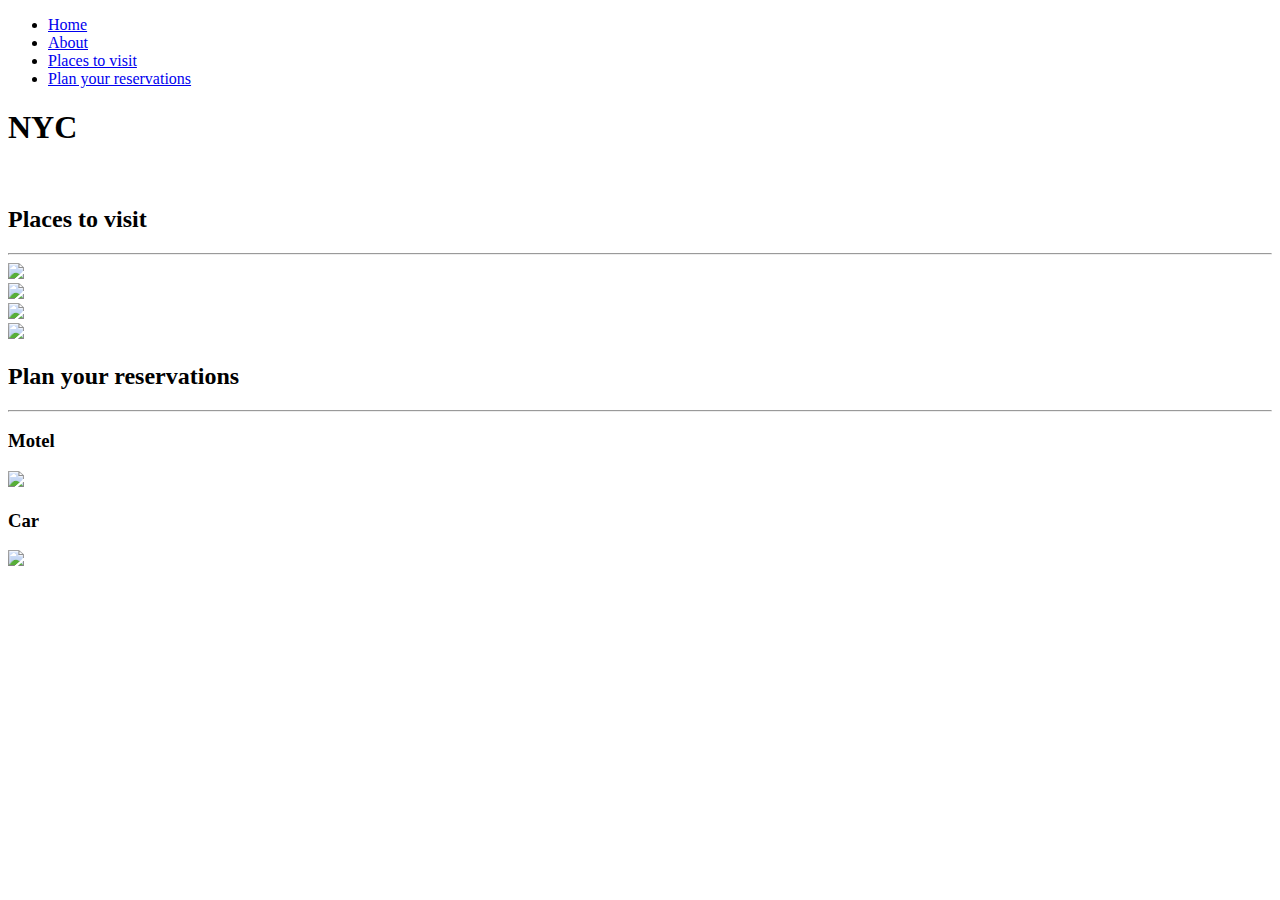
==== index.html @ 92fd8c38 "Update index.html" ====
﻿<!DOCTYPE html>
<html lang="en">

<head>

    <meta charset="utf-8">
    <meta http-equiv="X-UA-Compatible" content="IE=edge">
    <meta name="viewport" content="width=device-width, initial-scale=1">
    <meta name="description" content="">
    <meta name="author" content="">

    <title>Stylish Portfolio - Start Bootstrap Theme</title>

    <!-- Bootstrap Core CSS -->
    <link href="css/bootstrap.min.css" rel="stylesheet">

    <!-- Custom CSS -->
    <link href="css/stylish-portfolio.css" rel="stylesheet">

    <!-- Custom Fonts -->
    <link href="font-awesome/css/font-awesome.min.css" rel="stylesheet" type="text/css">
    <link href="http://fonts.googleapis.com/css?family=Source+Sans+Pro:300,400,700,300italic,400italic,700italic" rel="stylesheet" type="text/css">

    <!-- HTML5 Shim and Respond.js IE8 support of HTML5 elements and media queries -->
    <!-- WARNING: Respond.js doesn't work if you view the page via file:// -->
    <!--[if lt IE 9]>
        <script src="https://oss.maxcdn.com/libs/html5shiv/3.7.0/html5shiv.js"></script>
        <script src="https://oss.maxcdn.com/libs/respond.js/1.4.2/respond.min.js"></script>
    <![endif]-->

</head>

<body>

    <!-- Navigation -->
    <a id="menu-toggle" href="#" class="btn btn-dark btn-lg toggle"><i class="fa fa-bars"></i></a>
    <nav id="sidebar-wrapper">
        <ul class="sidebar-nav">
            <a id="menu-close" href="#" class="btn btn-light btn-lg pull-right toggle"><i class="fa fa-times"></i></a>
            <li class="sidebar-brand">
                <a href="#top"  onclick = $("#menu-close").click(); >Home</a>
            </li>
            <li>
                <a href="about.html" onclick = $("#menu-close").click(); >About</a>
            </li>
            <li>
                <a href="#services" onclick = $("#menu-close").click(); >Places to visit</a>
            </li>
            <li>
                <a href="#plan" onclick=$("#menu-close").click();>Plan your reservations</a>
            </li>
            
        </ul>
    </nav>

    <!-- Header -->
    <header id="top" class="header">
        <div class="text-vertical-center">
            <h1>NYC</h1>
            <br>
           
        </div>
    </header>

    
    <section id="services" class="services bg-primary">
        <div class="container">
            <div class="row text-center">
                <div class="container">
                    <div class="row">
                        <div class="col-lg-10 col-lg-offset-1 text-center">
                            <h2>Places to visit</h2>
                            <hr class="small">
                            <div class="row">
                                <div class="col-md-6">
                                    <div class="portfolio-item">
                                        <a href="esb.html">
                                            <img class="img-portfolio img-responsive" src="https://upload.wikimedia.org/wikipedia/commons/d/d9/Lower_Central_Park_Shot_5.JPG">
                                        </a>
                                    </div>
                                </div>
                                <div class="col-md-6">
                                    <div class="portfolio-item">
                                        <a href="sol.html">
                                            <img class="img-portfolio img-responsive" src="img/sol.jpg">
                                        </a>
                                    </div>
                                </div>
                                <div class="col-md-6">
                                    <div class="portfolio-item">
                                        <a href="tsq.html">
                                            <img class="img-portfolio img-responsive" src="img/tsq.jpg">
                                        </a>
                                    </div>
                                </div>
                                <div class="col-md-6">
                                    <div class="portfolio-item">
                                        <a href="bb.html">
                                            <img class="img-portfolio img-responsive" src="img/bb.jpg">
                                        </a>
                                    </div>
                                </div>
                            </div>
                            <!-- /.row (nested) -->
                            
                        </div>
                        <!-- /.col-lg-10 -->
                    </div>
                    <!-- /.row -->
                    
                </div>
                <!-- /.container -->
        </section>
    <section id="plan" class="services bg-primary">
        <div class="container">
            <div class="row text-center">
                <div class="container">
                    <div class="row">
                        <div class="col-lg-10 col-lg-offset-1 text-center">
                            <h2>Plan your reservations</h2>
                            <hr class="small">
                            <div class="row">
                                <div class="col-md-3">
                                    <div class="portfolio-item">
                                        <h3>Motel</h3>
                                        <a href="reservation.html">
                                            <img class="img-portfolio img-responsive" src="img/motel.jpg">
                                        </a>
                                    </div>
                                </div>
                                <div class="col-md-3">
                                    <div class="portfolio-item">
                                        <h3>Car</h3>
                                        <a href="reservation.html">
                                            <img class="img-portfolio img-responsive" src="img/car1.jpg">
                                        </a>
                                    </div>
                                </div>
                            </div>
                            <!-- /.row (nested) -->

                        </div>
                        <!-- /.col-lg-10 -->
                    </div>
                    <!-- /.row -->

                </div>
                <!-- /.container -->
    </section>
    <!-- jQuery -->
    <script src="js/jquery.js"></script>

    <!-- Bootstrap Core JavaScript -->
    <script src="js/bootstrap.min.js"></script>


    <script>
    // Closes the sidebar menu
    $("#menu-close").click(function(e) {
        e.preventDefault();
        $("#sidebar-wrapper").toggleClass("active");
    });

    // Opens the sidebar menu
    $("#menu-toggle").click(function(e) {
        e.preventDefault();
        $("#sidebar-wrapper").toggleClass("active");
    });

    // Scrolls to the selected menu item on the page
    $(function() {
        $('a[href*=#]:not([href=#])').click(function() {
            if (location.pathname.replace(/^\//, '') == this.pathname.replace(/^\//, '') || location.hostname == this.hostname) {

                var target = $(this.hash);
                target = target.length ? target : $('[name=' + this.hash.slice(1) + ']');
                if (target.length) {
                    $('html,body').animate({
                        scrollTop: target.offset().top
                    }, 1000);
                    return false;
                }
            }
        });
    });
    </script>

</body>

</html>
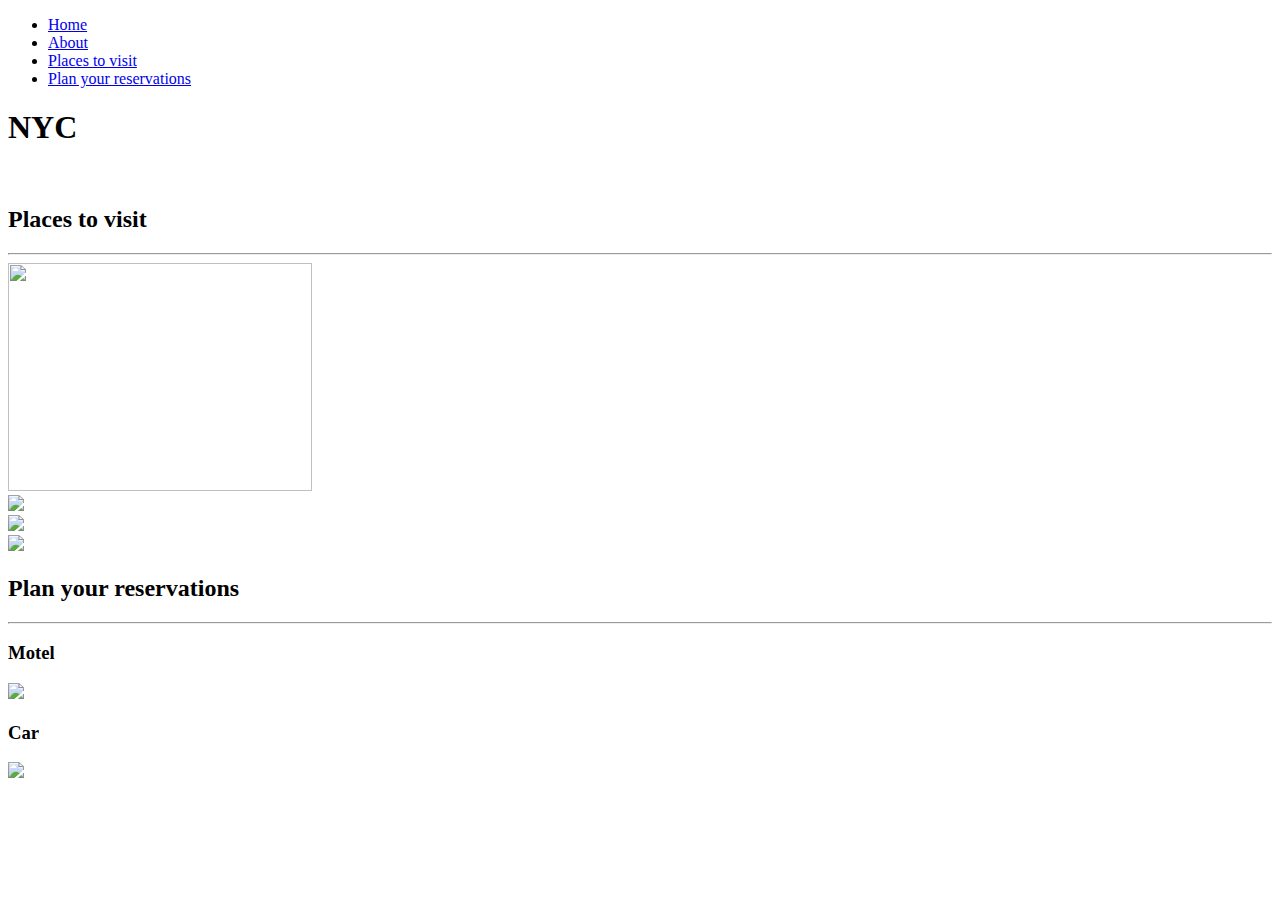
==== commit 50d40d91: "Update index.html" ====
--- a/index.html
+++ b/index.html
@@ -75,7 +75,7 @@
                                 <div class="col-md-6">
                                     <div class="portfolio-item">
                                         <a href="esb.html">
-                                            <img class="img-portfolio img-responsive" src="https://upload.wikimedia.org/wikipedia/commons/d/d9/Lower_Central_Park_Shot_5.JPG">
+                                            <img class="img-portfolio img-responsive" src="https://upload.wikimedia.org/wikipedia/commons/d/d9/Lower_Central_Park_Shot_5.JPG" style="width:304px;height:228px;">
                                         </a>
                                     </div>
                                 </div>
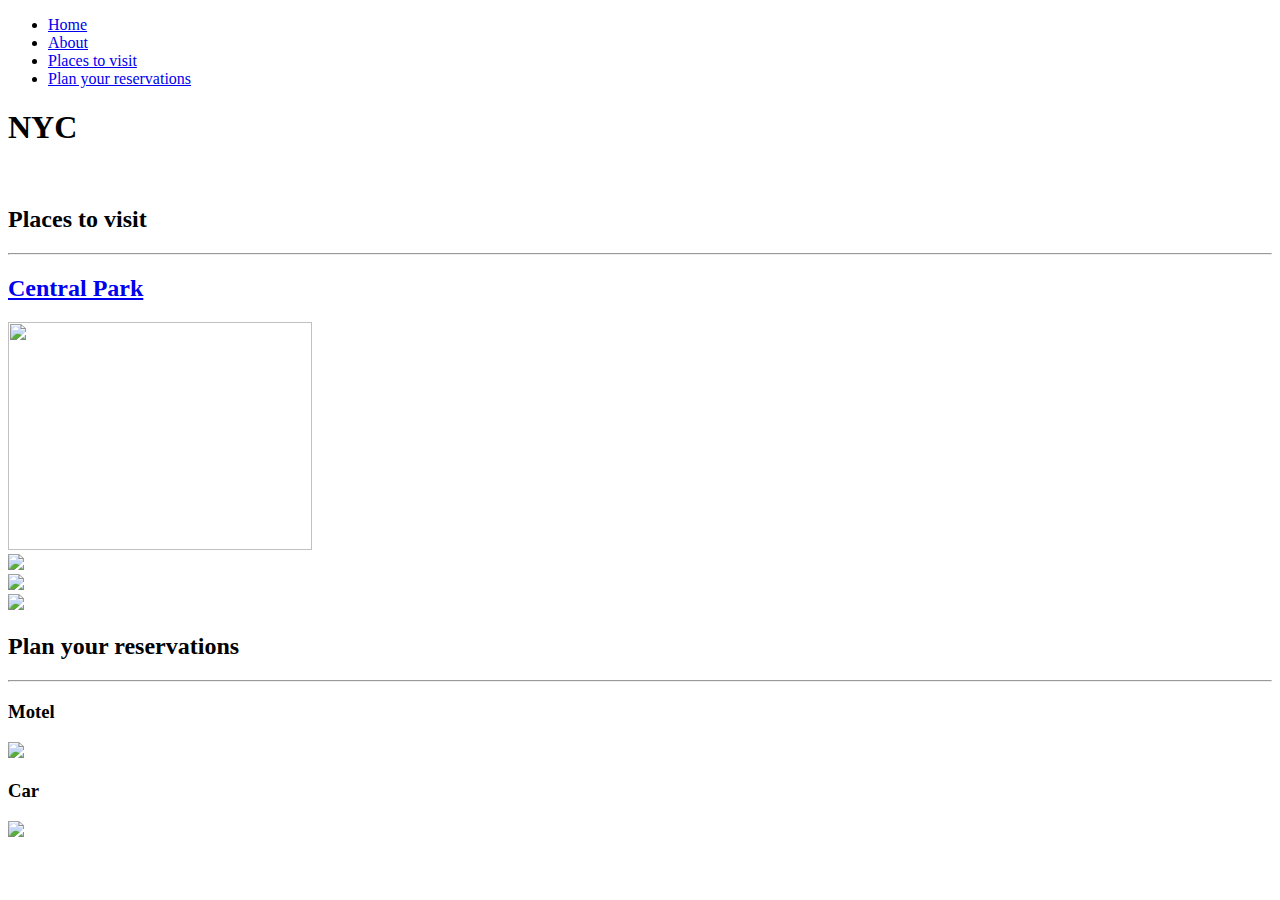
==== commit cc59d498: "Update index.html" ====
--- a/index.html
+++ b/index.html
@@ -75,6 +75,7 @@
                                 <div class="col-md-6">
                                     <div class="portfolio-item">
                                         <a href="esb.html">
+                                            <h2>Central Park</h2>
                                             <img class="img-portfolio img-responsive" src="https://upload.wikimedia.org/wikipedia/commons/d/d9/Lower_Central_Park_Shot_5.JPG" style="width:304px;height:228px;">
                                         </a>
                                     </div>
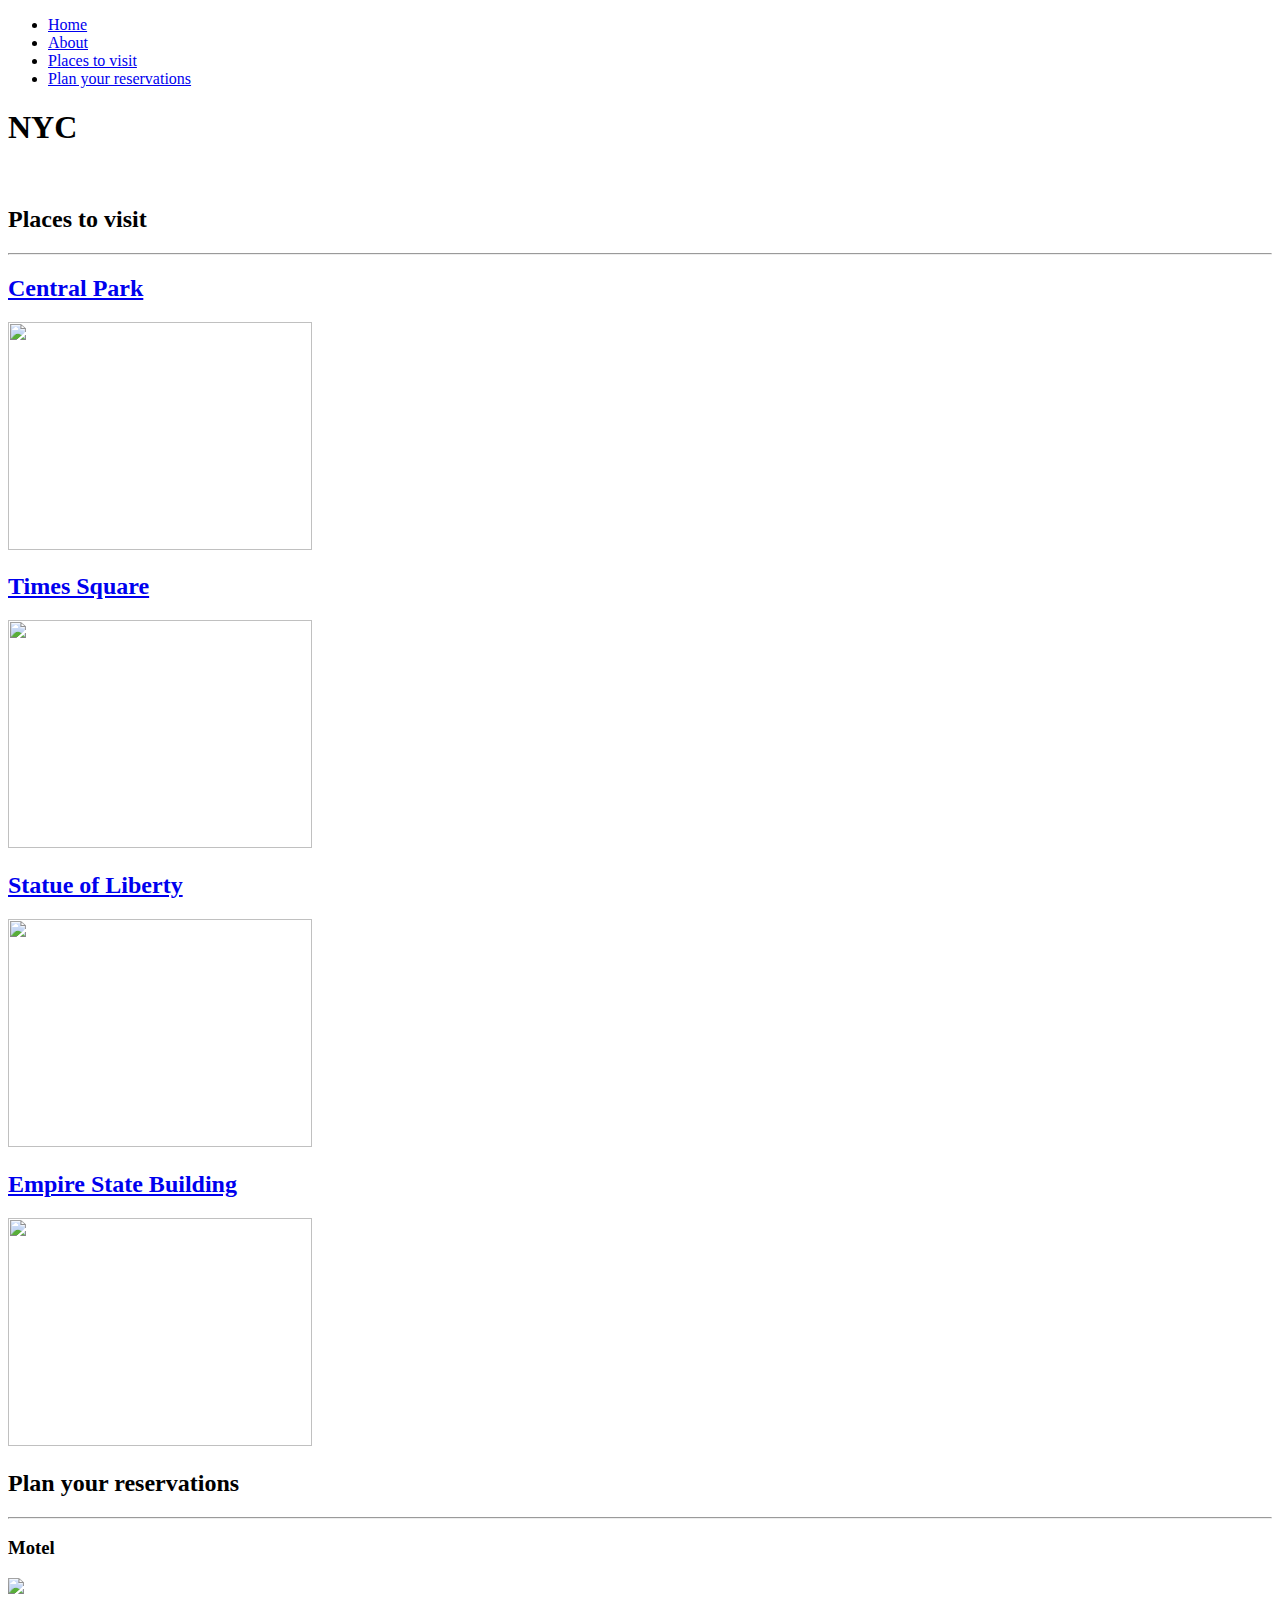
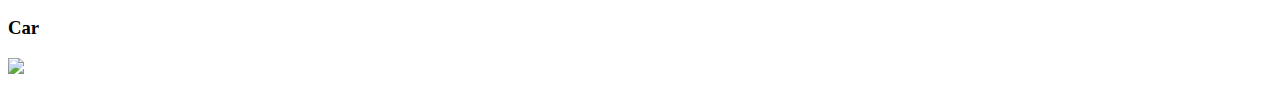
==== commit 5c5101f8: "Update index.html" ====
--- a/index.html
+++ b/index.html
@@ -83,21 +83,24 @@
                                 <div class="col-md-6">
                                     <div class="portfolio-item">
                                         <a href="sol.html">
-                                            <img class="img-portfolio img-responsive" src="img/sol.jpg">
+                                            <h2>Times Square</h2>
+                                            <img class="img-portfolio img-responsive" src="https://encrypted-tbn2.gstatic.com/images?q=tbn:ANd9GcQvWcoRJOvbKly8HhQMQZC1KwUorlLao0Aksz9ThTLkH9rD8D7d" style="width:304px;height:228px;">
                                         </a>
                                     </div>
                                 </div>
                                 <div class="col-md-6">
                                     <div class="portfolio-item">
                                         <a href="tsq.html">
-                                            <img class="img-portfolio img-responsive" src="img/tsq.jpg">
+                                            <h2>Statue of Liberty</h2>
+                                            <img class="img-portfolio img-responsive" src="https://upload.wikimedia.org/wikipedia/commons/a/a1/Statue_of_Liberty_7.jpg" style="width:304px;height:228px;">
                                         </a>
                                     </div>
                                 </div>
                                 <div class="col-md-6">
                                     <div class="portfolio-item">
                                         <a href="bb.html">
-                                            <img class="img-portfolio img-responsive" src="img/bb.jpg">
+                                            <h2>Empire State Building</h2>
+                                            <img class="img-portfolio img-responsive" src="https://upload.wikimedia.org/wikipedia/commons/c/c7/Empire_State_Building_by_David_Shankbone_crop.jpg" style="width:304px;height:228px;">
                                         </a>
                                     </div>
                                 </div>
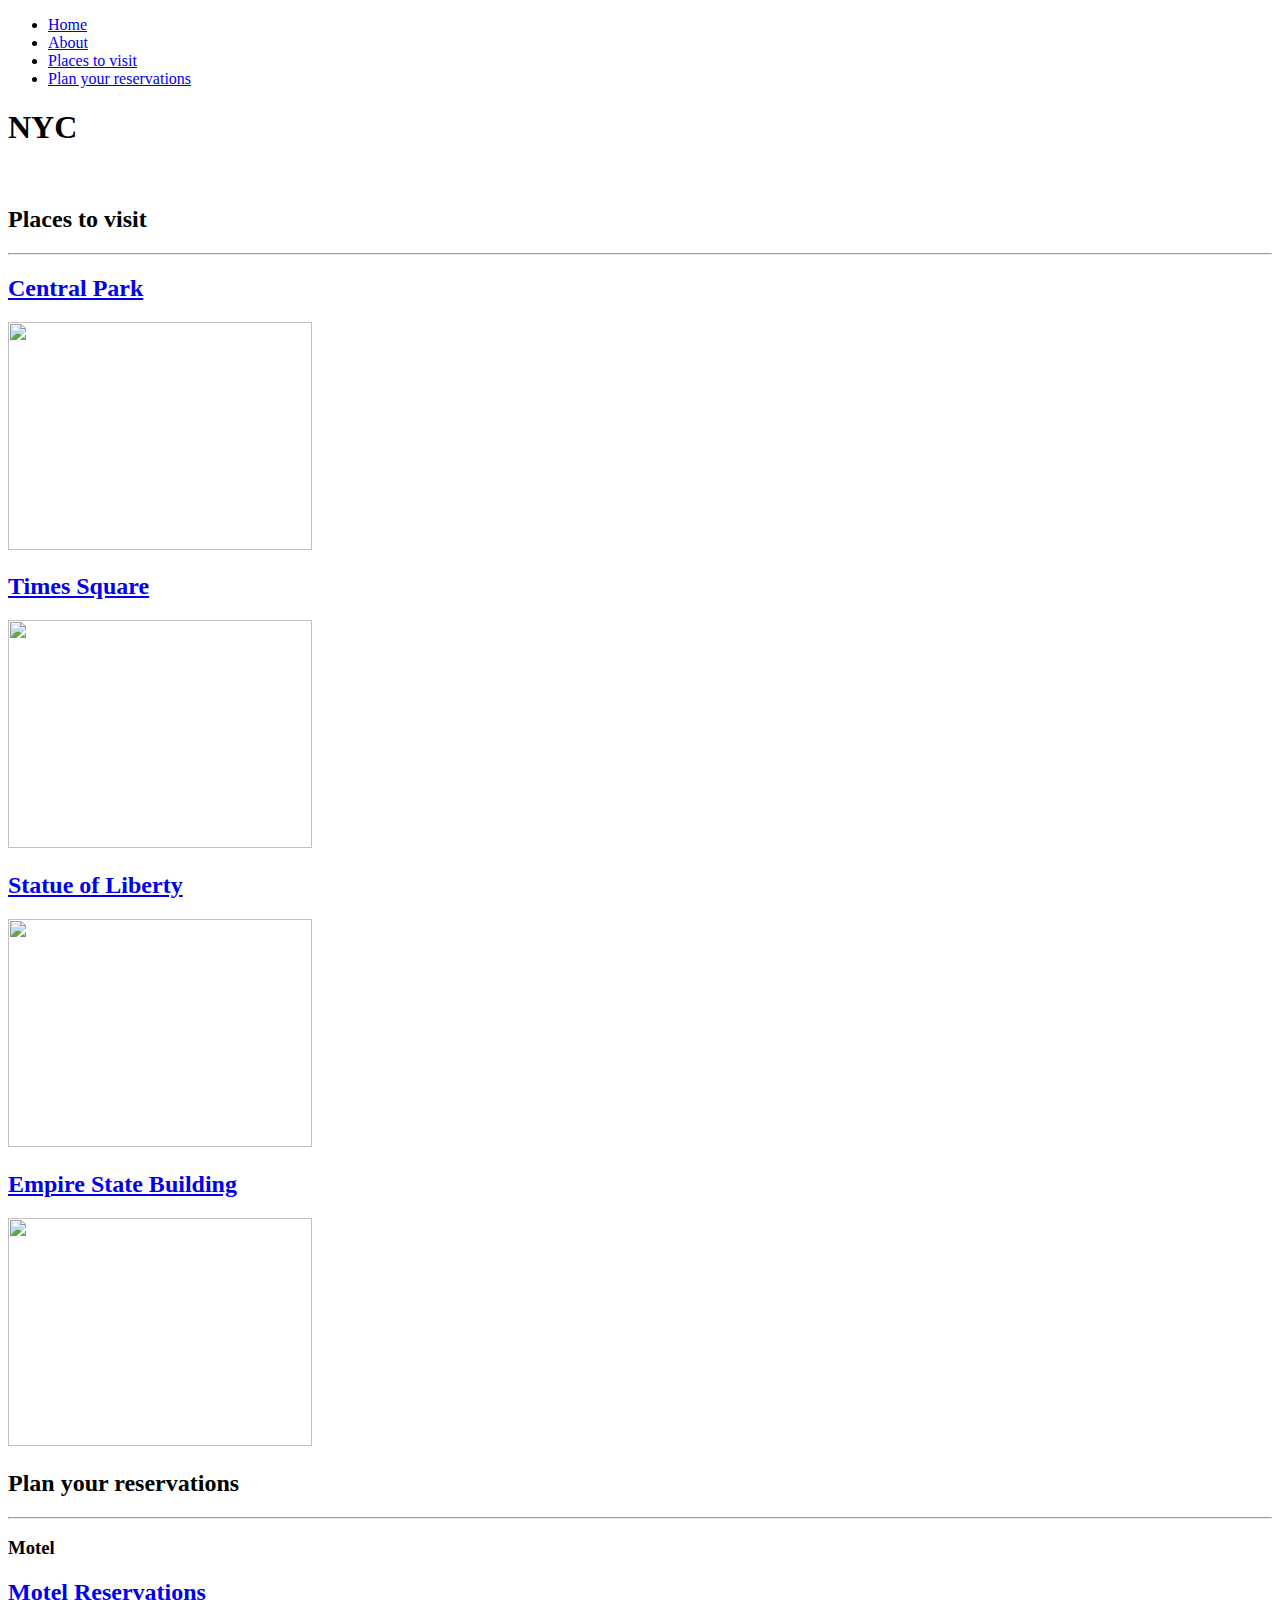
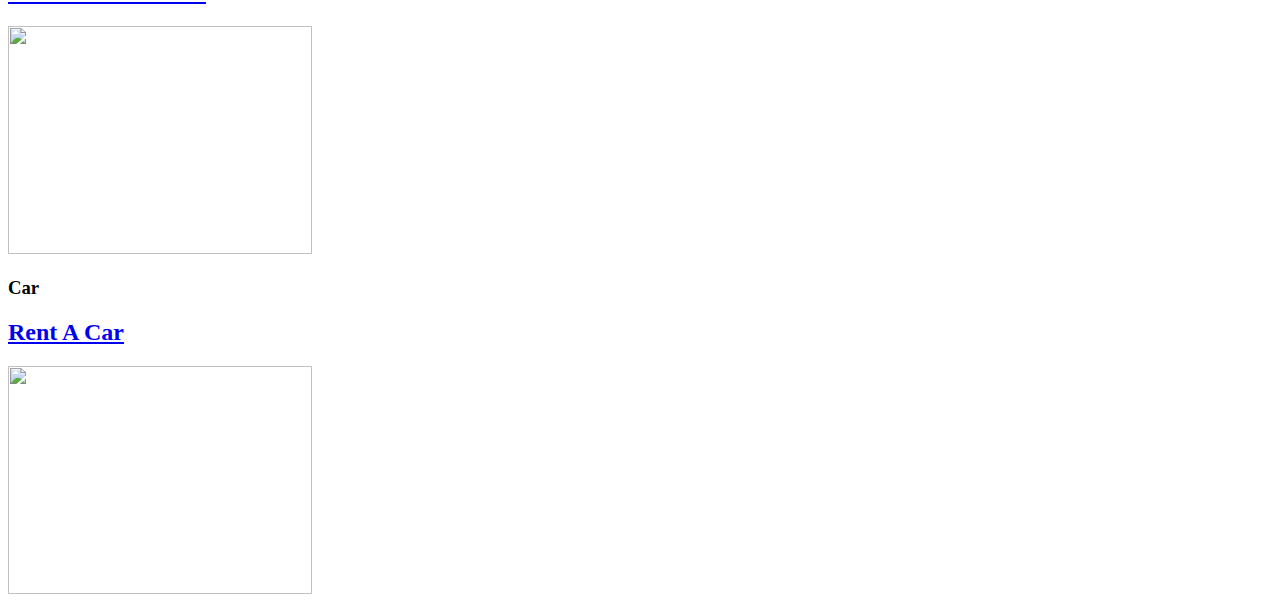
==== commit c85a4595: "Update index.html" ====
--- a/index.html
+++ b/index.html
@@ -128,7 +128,8 @@
                                     <div class="portfolio-item">
                                         <h3>Motel</h3>
                                         <a href="reservation.html">
-                                            <img class="img-portfolio img-responsive" src="img/motel.jpg">
+                                            <h2>Motel Reservations</h2>
+                                            <img class="img-portfolio img-responsive" src="http://www.san-diego-hitching-post-motels.com/images/ebb-tide-motel1.jpg" style="width:304px;height:228px;">
                                         </a>
                                     </div>
                                 </div>
@@ -136,7 +137,8 @@
                                     <div class="portfolio-item">
                                         <h3>Car</h3>
                                         <a href="reservation.html">
-                                            <img class="img-portfolio img-responsive" src="img/car1.jpg">
+                                            <h2>Rent A Car</h2>
+                                            <img class="img-portfolio img-responsive" src="http://pictures.dealer.com/m/merlekellyford/0099/9fb40cb5288e33f4bd0ecd6358e9c6f0x.jpg" style="width:304px;height:228px;">
                                         </a>
                                     </div>
                                 </div>
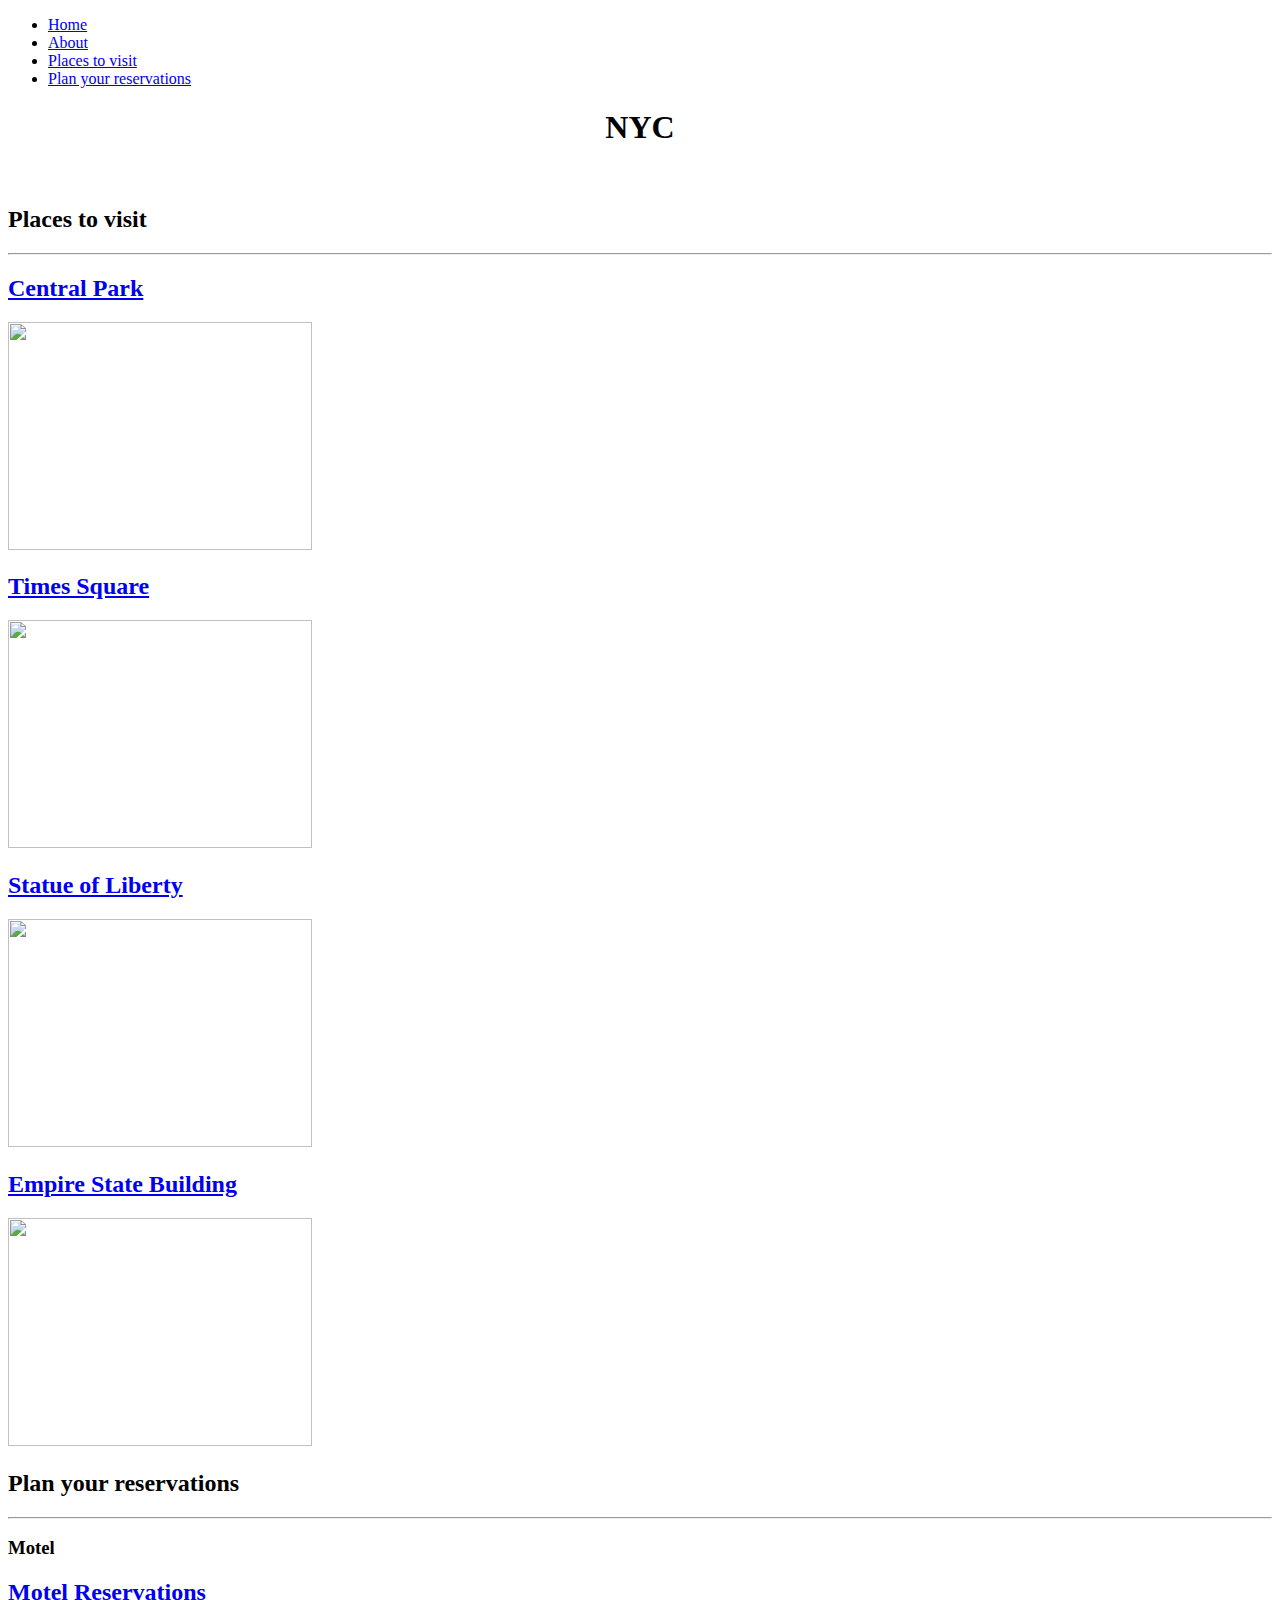
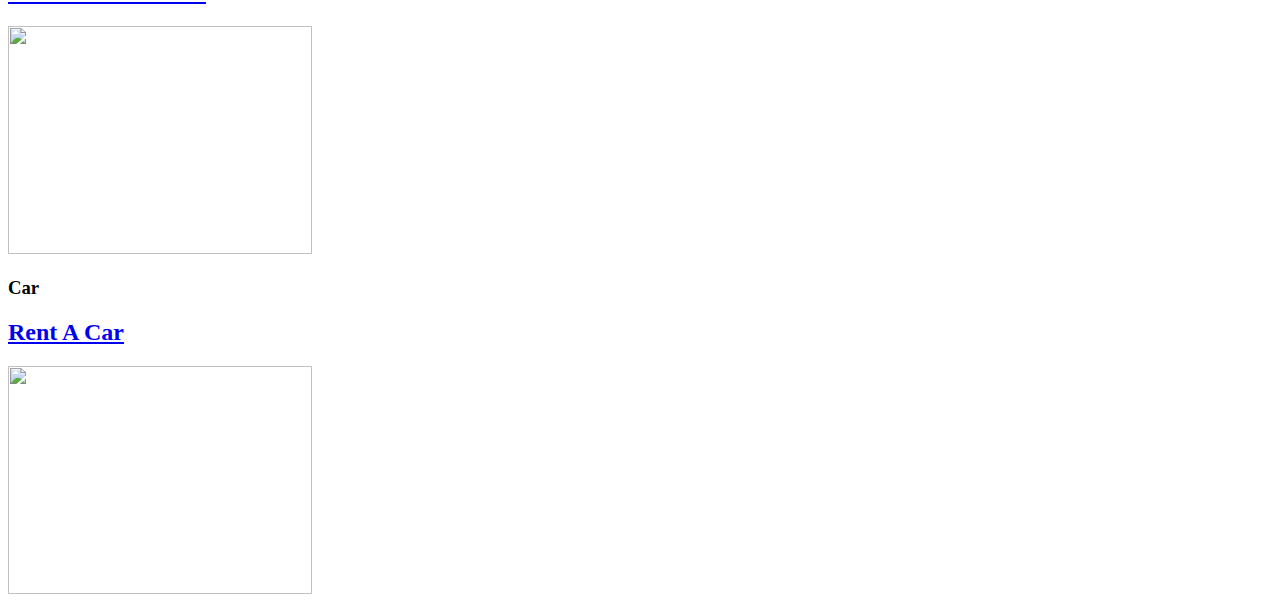
==== commit bb733f32: "Update index.html" ====
--- a/index.html
+++ b/index.html
@@ -56,7 +56,7 @@
     <!-- Header -->
     <header id="top" class="header">
         <div class="text-vertical-center">
-            <h1>NYC</h1>
+            <h1><center><b>NYC</b></center></h1>
             <br>
            
         </div>
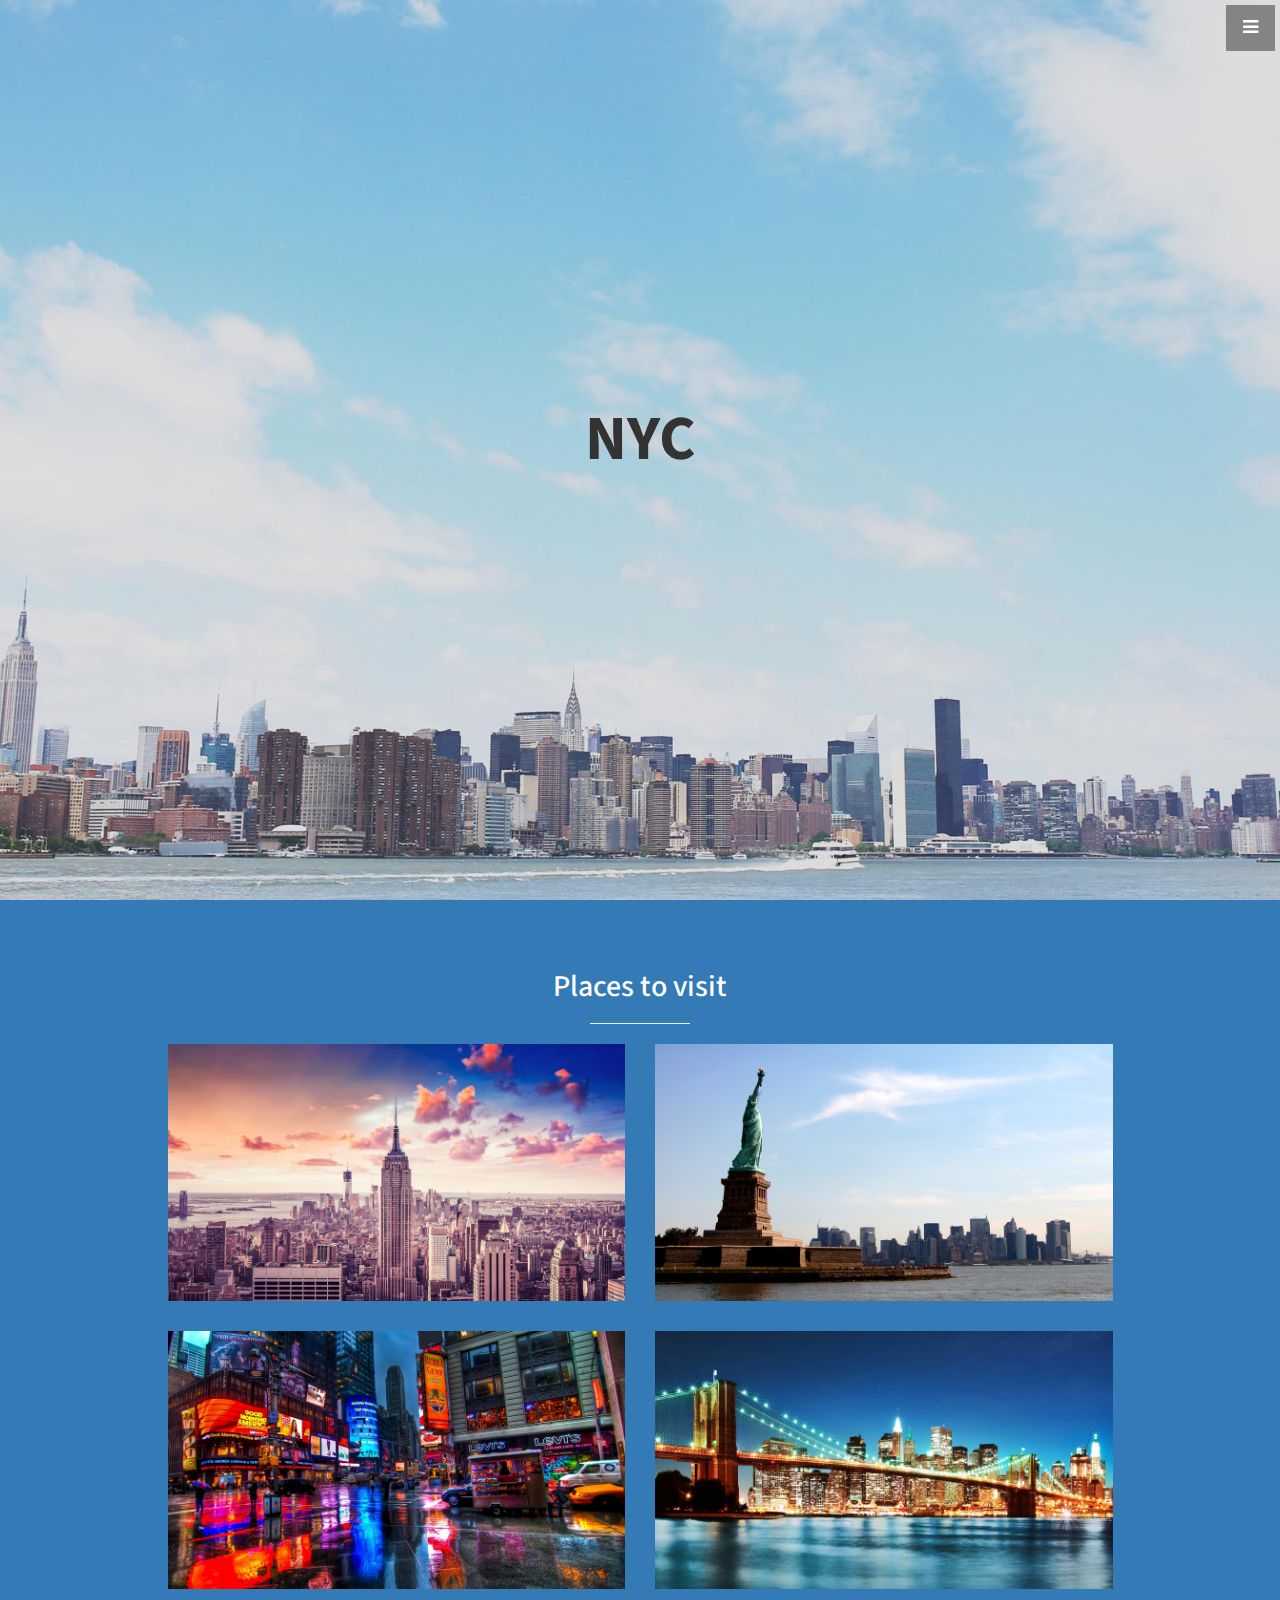
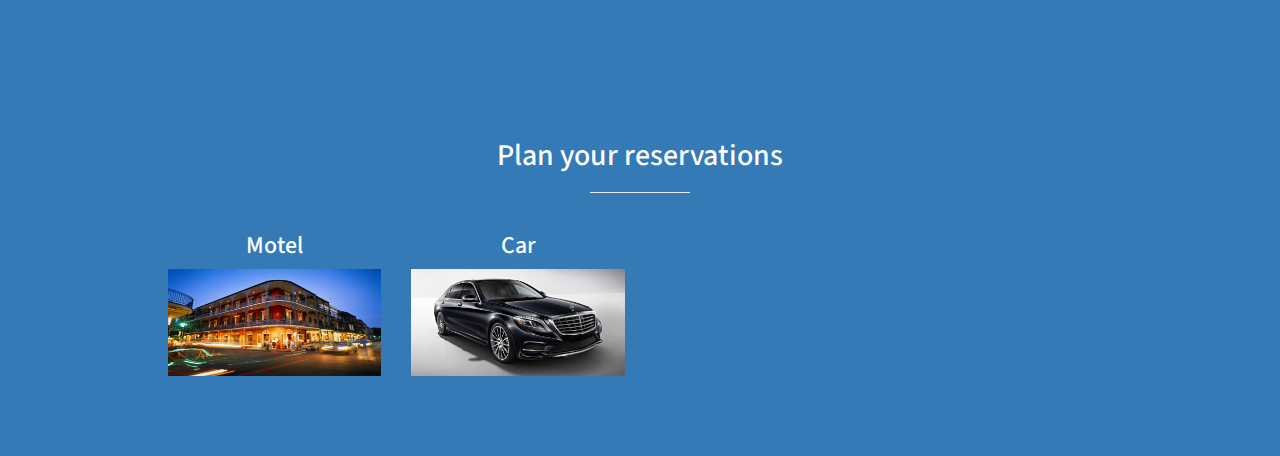
==== commit d0bf4302: "Core Files" ====
--- a/index.html
+++ b/index.html
@@ -56,7 +56,7 @@
     <!-- Header -->
     <header id="top" class="header">
         <div class="text-vertical-center">
-            <h1><center><b>NYC</b></center></h1>
+            <h1>NYC</h1>
             <br>
            
         </div>
@@ -75,32 +75,28 @@
                                 <div class="col-md-6">
                                     <div class="portfolio-item">
                                         <a href="esb.html">
-                                            <h2>Central Park</h2>
-                                            <img class="img-portfolio img-responsive" src="https://upload.wikimedia.org/wikipedia/commons/d/d9/Lower_Central_Park_Shot_5.JPG" style="width:304px;height:228px;">
+                                            <img class="img-portfolio img-responsive" src="img/esb.png">
                                         </a>
                                     </div>
                                 </div>
                                 <div class="col-md-6">
                                     <div class="portfolio-item">
                                         <a href="sol.html">
-                                            <h2>Times Square</h2>
-                                            <img class="img-portfolio img-responsive" src="https://encrypted-tbn2.gstatic.com/images?q=tbn:ANd9GcQvWcoRJOvbKly8HhQMQZC1KwUorlLao0Aksz9ThTLkH9rD8D7d" style="width:304px;height:228px;">
+                                            <img class="img-portfolio img-responsive" src="img/sol.jpg">
                                         </a>
                                     </div>
                                 </div>
                                 <div class="col-md-6">
                                     <div class="portfolio-item">
                                         <a href="tsq.html">
-                                            <h2>Statue of Liberty</h2>
-                                            <img class="img-portfolio img-responsive" src="https://upload.wikimedia.org/wikipedia/commons/a/a1/Statue_of_Liberty_7.jpg" style="width:304px;height:228px;">
+                                            <img class="img-portfolio img-responsive" src="img/tsq.jpg">
                                         </a>
                                     </div>
                                 </div>
                                 <div class="col-md-6">
                                     <div class="portfolio-item">
                                         <a href="bb.html">
-                                            <h2>Empire State Building</h2>
-                                            <img class="img-portfolio img-responsive" src="https://upload.wikimedia.org/wikipedia/commons/c/c7/Empire_State_Building_by_David_Shankbone_crop.jpg" style="width:304px;height:228px;">
+                                            <img class="img-portfolio img-responsive" src="img/bb.jpg">
                                         </a>
                                     </div>
                                 </div>
@@ -128,8 +124,7 @@
                                     <div class="portfolio-item">
                                         <h3>Motel</h3>
                                         <a href="reservation.html">
-                                            <h2>Motel Reservations</h2>
-                                            <img class="img-portfolio img-responsive" src="http://www.san-diego-hitching-post-motels.com/images/ebb-tide-motel1.jpg" style="width:304px;height:228px;">
+                                            <img class="img-portfolio img-responsive" src="img/motel.jpg">
                                         </a>
                                     </div>
                                 </div>
@@ -137,8 +132,7 @@
                                     <div class="portfolio-item">
                                         <h3>Car</h3>
                                         <a href="reservation.html">
-                                            <h2>Rent A Car</h2>
-                                            <img class="img-portfolio img-responsive" src="http://pictures.dealer.com/m/merlekellyford/0099/9fb40cb5288e33f4bd0ecd6358e9c6f0x.jpg" style="width:304px;height:228px;">
+                                            <img class="img-portfolio img-responsive" src="img/car1.jpg">
                                         </a>
                                     </div>
                                 </div>
--- a/css/stylish-portfolio.css
+++ b/css/stylish-portfolio.css
@@ -0,0 +1,227 @@
+/*!
+ * Start Bootstrap - Stylish Portfolio Bootstrap Theme (http://startbootstrap.com)
+ * Code licensed under the Apache License v2.0.
+ * For details, see http://www.apache.org/licenses/LICENSE-2.0.
+ */
+
+/* Global Styles */
+
+html,
+body {
+    width: 100%;
+    height: 100%;
+}
+
+body {
+    font-family: "Source Sans Pro","Helvetica Neue",Helvetica,Arial,sans-serif;
+}
+
+.text-vertical-center {
+    display: table-cell;
+    text-align: center;
+    vertical-align: middle;
+}
+
+.text-vertical-center h1 {
+    margin: 0;
+    padding: 0;
+    font-size: 4.5em;
+    font-weight: 700;
+}
+
+/* Custom Button Styles */
+
+.btn-dark {
+    border-radius: 0;
+    color: #fff;
+    background-color: rgba(0,0,0,0.4);
+}
+
+.btn-dark:hover,
+.btn-dark:focus,
+.btn-dark:active {
+    color: #fff;
+    background-color: rgba(0,0,0,0.7);
+}
+
+.btn-light {
+    border-radius: 0;
+    color: #333;
+    background-color: rgb(255,255,255);
+}
+
+.btn-light:hover,
+.btn-light:focus,
+.btn-light:active {
+    color: #333;
+    background-color: rgba(255,255,255,0.8);
+}
+
+/* Custom Horizontal Rule */
+
+hr.small {
+    max-width: 100px;
+}
+
+/* Side Menu */
+
+#sidebar-wrapper {
+    z-index: 1000;
+    position: fixed;
+    right: 0;
+    width: 250px;
+    height: 100%;
+    margin-right: -250px;
+    overflow-y: auto;
+    background: #222;
+    -webkit-transition: all 0.4s ease 0s;
+    -moz-transition: all 0.4s ease 0s;
+    -ms-transition: all 0.4s ease 0s;
+    -o-transition: all 0.4s ease 0s;
+    transition: all 0.4s ease 0s;
+}
+
+.sidebar-nav {
+    position: absolute;
+    top: 0;
+    width: 250px;
+    margin: 0;
+    padding: 0;
+    list-style: none;
+}
+
+.sidebar-nav li {
+    text-indent: 20px;
+    line-height: 40px;
+}
+
+.sidebar-nav li a {
+    display: block;
+    text-decoration: none;
+    color: #999;
+}
+
+.sidebar-nav li a:hover {
+    text-decoration: none;
+    color: #fff;
+    background: rgba(255,255,255,0.2);
+}
+
+.sidebar-nav li a:active,
+.sidebar-nav li a:focus {
+    text-decoration: none;
+}
+
+.sidebar-nav > .sidebar-brand {
+    height: 55px;
+    font-size: 18px;
+    line-height: 55px;
+}
+
+.sidebar-nav > .sidebar-brand a {
+    color: #999;
+}
+
+.sidebar-nav > .sidebar-brand a:hover {
+    color: #fff;
+    background: none;
+}
+
+#menu-toggle {
+    z-index: 1;
+    position: fixed;
+    top: 0;
+    right: 0;
+}
+
+#sidebar-wrapper.active {
+    right: 250px;
+    width: 250px;
+    -webkit-transition: all 0.4s ease 0s;
+    -moz-transition: all 0.4s ease 0s;
+    -ms-transition: all 0.4s ease 0s;
+    -o-transition: all 0.4s ease 0s;
+    transition: all 0.4s ease 0s;
+}
+
+.toggle {
+    margin: 5px 5px 0 0;
+}
+
+/* Header */
+
+.header {
+    display: table;
+    position: relative;
+    width: 100%;
+    height: 100%;
+    background: url(../img/bg.jpg) no-repeat center center scroll;
+    -webkit-background-size: cover;
+    -moz-background-size: cover;
+    background-size: cover;
+    -o-background-size: cover;
+}
+
+/* About */
+
+.about {
+    padding: 50px 0;
+}
+
+/* Services */
+
+.services {
+    padding: 50px 0;
+}
+
+.service-item {
+    margin-bottom: 30px;
+}
+
+/* Callout */
+
+
+
+/* Portfolio */
+
+
+
+.portfolio-item {
+    margin-bottom: 30px;
+}
+
+.img-portfolio {
+    margin: 0 auto;
+}
+
+.img-portfolio:hover {
+    opacity: 0.8;
+}
+
+/* Call to Action */
+
+.call-to-action {
+    padding: 50px 0;
+}
+
+.call-to-action .btn {
+    margin: 10px;
+}
+
+/* Map */
+
+.map {
+    height: 500px;
+}
+
+@media(max-width:768px) {
+    .map {
+        height: 75%;
+    }
+}
+
+/* Footer */
+
+footer {
+    padding: 100px 0;
+}